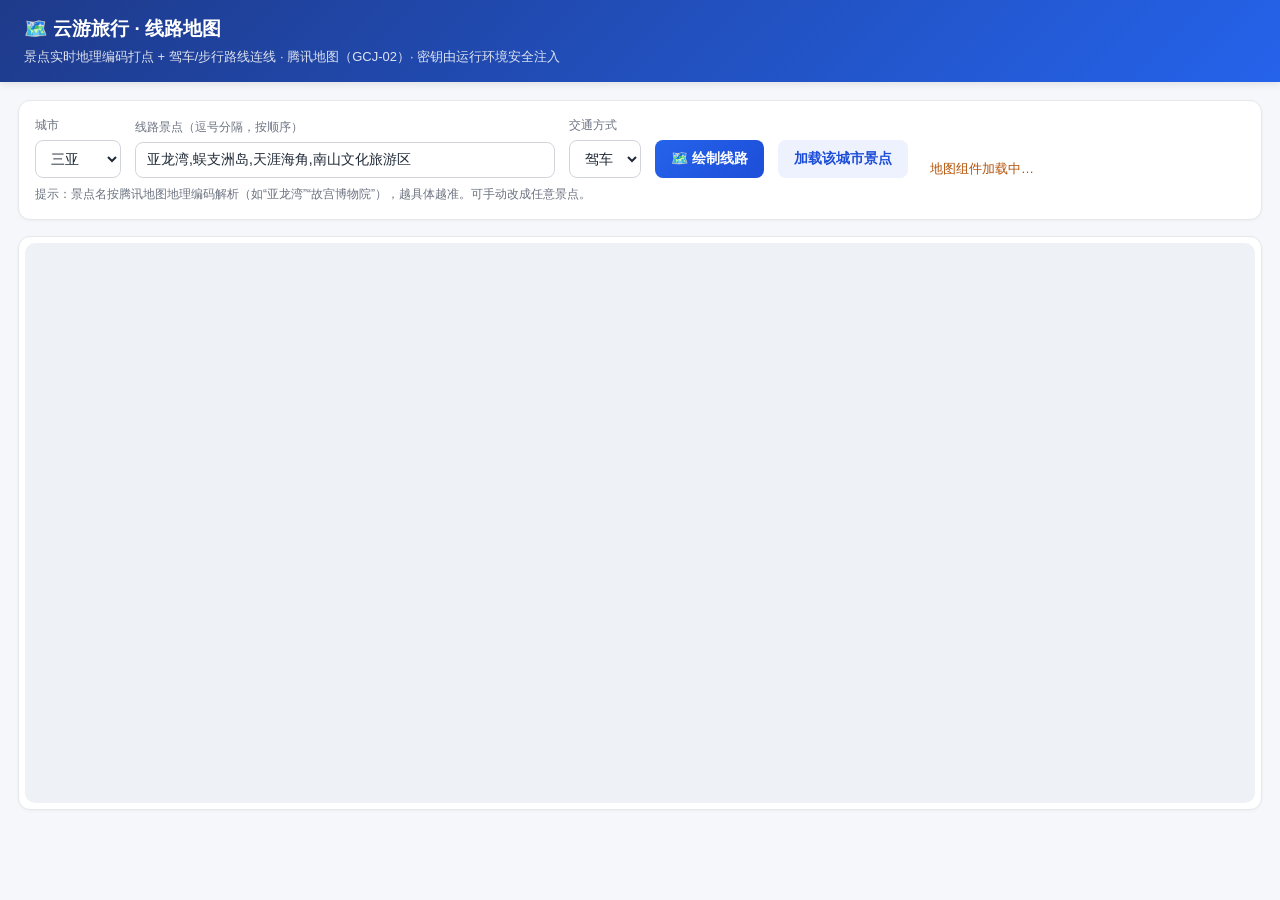
==== 线路地图.html @ bee804fd "初始提交：旅游数据平台全栈项目 + 云服务器 CI/CD 自动部署" ====
<!DOCTYPE html>
<html lang="zh-CN">
<head>
<meta charset="utf-8">
<meta name="viewport" content="width=device-width,initial-scale=1">
<title>云游旅行 · 线路地图</title>
<style>
  *{box-sizing:border-box}
  body{margin:0;font-family:-apple-system,"PingFang SC","Microsoft YaHei",sans-serif;background:#f5f7fa;color:#1f2937}
  header{background:linear-gradient(135deg,#1e3a8a,#2563eb);color:#fff;padding:16px 24px;box-shadow:0 2px 8px rgba(0,0,0,.1)}
  header h1{margin:0;font-size:19px}
  header p{margin:6px 0 0;font-size:13px;opacity:.85}
  .wrap{max-width:1280px;margin:0 auto;padding:18px}
  .card{background:#fff;border:1px solid #e5e7eb;border-radius:12px;padding:16px;margin-bottom:16px;box-shadow:0 1px 3px rgba(0,0,0,.04)}
  .fields{display:flex;gap:14px;flex-wrap:wrap;align-items:flex-end}
  .field{display:flex;flex-direction:column;gap:6px}
  .field label{font-size:12px;color:#6b7280}
  select,input{padding:9px 11px;border:1px solid #d1d5db;border-radius:8px;font-size:14px;background:#fff;color:#1f2937}
  input#spots{min-width:420px}
  button{border:0;border-radius:8px;padding:10px 16px;font-size:14px;cursor:pointer;font-weight:600}
  .btn-main{background:linear-gradient(135deg,#2563eb,#1d4ed8);color:#fff}
  .btn-main:hover{filter:brightness(1.08)}
  .btn-ghost{background:#eef2ff;color:#1d4ed8}
  .tag{display:inline-block;padding:4px 10px;background:#eff6ff;color:#1d4ed8;border:1px solid #dbeafe;border-radius:20px;font-size:12px;margin:3px}
  .status{color:#b45309;font-size:13px;margin-left:8px}
  #map{width:100%;height:560px;border-radius:10px;background:#eef2f7}
  .legend{font-size:12px;color:#6b7280;margin-top:8px}
  .spots-list{margin-top:10px}
  .spin{display:inline-block;width:14px;height:14px;border:2px solid #dbeafe;border-top-color:#2563eb;border-radius:50%;animation:sp .8s linear infinite;vertical-align:-2px}
  @keyframes sp{to{transform:rotate(360deg)}}
</style>
<!-- 预览面板 iframe 沙箱禁用了 localStorage/sessionStorage，SDK 读取会抛错；用内存实现兜底 -->
<script type="text/javascript">
(function(){
  function shim(name){
    try{ void window[name]; return; }catch(e){}
    var mem={};
    var s={
      getItem:function(k){return Object.prototype.hasOwnProperty.call(mem,k)?mem[k]:null;},
      setItem:function(k,v){mem[k]=String(v);},
      removeItem:function(k){delete mem[k];},
      clear:function(){mem={};},
      key:function(i){var ks=Object.keys(mem);return(i>=0&&i<ks.length)?ks[i]:null;}
    };
    Object.defineProperty(s,'length',{get:function(){return Object.keys(mem).length;}});
    try{Object.defineProperty(window,name,{value:s,configurable:true});}catch(e2){}
  }
  shim('localStorage'); shim('sessionStorage');
})();
</script>
<!-- 合规：零 Key 代理模式，密钥由 WorkBuddy 运行时注入，前端不暴露任何 Key -->
<script type="text/javascript">
  window._TMapSecurityConfig = {
    serviceHost: 'http://127.0.0.1:__WB_HTTP_PORT__/_TMapService/_wbt/__WB_TMAP_SECRET__',
  };
</script>
<script src="https://map.qq.com/api/gljs?v=1.exp&libraries=service"></script>
</head>
<body>
<header>
  <h1>🗺️ 云游旅行 · 线路地图</h1>
  <p>景点实时地理编码打点 + 驾车/步行路线连线 · 腾讯地图（GCJ-02）· 密钥由运行环境安全注入</p>
</header>
<div class="wrap">
  <div class="card">
    <div class="fields">
      <div class="field"><label>城市</label>
        <select id="city">
          <option value="三亚">三亚</option><option value="云南">云南</option><option value="厦门">厦门</option>
          <option value="张家界">张家界</option><option value="成都">成都</option><option value="杭州">杭州</option>
        </select>
      </div>
      <div class="field"><label>线路景点（逗号分隔，按顺序）</label>
        <input id="spots" value="亚龙湾,蜈支洲岛,天涯海角,南山文化旅游区">
      </div>
      <div class="field"><label>交通方式</label>
        <select id="mode"><option value="drive">驾车</option><option value="walk">步行</option></select>
      </div>
      <button class="btn-main" id="draw">🗺️ 绘制线路</button>
      <button class="btn-ghost" id="preset">加载该城市景点</button>
      <span class="status" id="status"></span>
    </div>
    <div class="legend">提示：景点名按腾讯地图地理编码解析（如“亚龙湾”“故宫博物院”），越具体越准。可手动改成任意景点。</div>
  </div>
  <div class="card" style="padding:6px"><div id="map"></div></div>
  <div class="card" id="info" style="display:none"></div>
</div>
<script>
const PRESETS={
  '三亚':['亚龙湾','蜈支洲岛','天涯海角','南山文化旅游区','海棠湾','鹿回头','西岛'],
  '云南':['大理古城','洱海','丽江古城','玉龙雪山','石林','滇池','泸沽湖'],
  '厦门':['鼓浪屿','中山路步行街','沙坡尾','曾厝垵','环岛路','南普陀寺'],
  '张家界':['张家界国家森林公园','天门山','武陵源','袁家界','金鞭溪'],
  '成都':['成都大熊猫繁育研究基地','宽窄巷子','武侯祠','锦里','春熙路','都江堰'],
  '杭州':['西湖','灵隐寺','龙井村','河坊街','西溪湿地','雷峰塔']
};
// 内置景点坐标（GCJ-02，公开旅游景点位置，非个人数据），用于 service REST 不可用时的兜底
const COORDS={
  '三亚':{'亚龙湾':[18.2149,109.6393],'蜈支洲岛':[18.3077,109.7592],'天涯海角':[18.2470,109.3510],'南山文化旅游区':[18.3010,109.2010],'海棠湾':[18.3000,109.7200],'鹿回头':[18.2200,109.5100],'西岛':[18.2300,109.3700]},
  '云南':{'大理古城':[25.6060,100.1550],'洱海':[25.7500,100.1700],'丽江古城':[26.8720,100.2340],'玉龙雪山':[27.1040,100.1760],'石林':[24.8140,103.3300],'滇池':[25.0400,102.7000],'泸沽湖':[27.7000,100.7700]},
  '厦门':{'鼓浪屿':[24.4470,118.0650],'中山路步行街':[24.4800,118.0890],'沙坡尾':[24.4400,118.0900],'曾厝垵':[24.4300,118.1200],'环岛路':[24.4400,118.1300],'南普陀寺':[24.4400,118.0880]},
  '张家界':{'张家界国家森林公园':[29.3250,110.4500],'天门山':[29.1300,110.4800],'武陵源':[29.3500,110.5500],'袁家界':[29.3400,110.5000],'金鞭溪':[29.3300,110.4800]},
  '成都':{'成都大熊猫繁育研究基地':[30.7400,104.1470],'宽窄巷子':[30.6700,104.0550],'武侯祠':[30.6460,104.0490],'锦里':[30.6460,104.0550],'春熙路':[30.6570,104.0820],'都江堰':[31.0000,103.6200]},
  '杭州':{'西湖':[30.2430,120.1490],'灵隐寺':[30.2400,120.1000],'龙井村':[30.2200,120.1000],'河坊街':[30.2400,120.1700],'西溪湿地':[30.2700,120.0600],'雷峰塔':[30.2310,120.1480]}
};
const $=id=>document.getElementById(id);
let map=null, markerLayer=null, lineLayer=null;

function initMap(){
  if(map)return true;
  if(!window.TMap){$('status').textContent='地图组件加载中…';return false;}
  try{
    map=new TMap.Map('map',{zoom:11,center:new TMap.LatLng(30.25,120.15)});
    return true;
  }catch(e){$('status').textContent='地图初始化失败：'+(e.message||e);return false;}
}

function parseHash(){
  const h=(location.hash||'').replace(/^#/,'');
  if(!h)return;
  const p=new URLSearchParams(h);
  const city=p.get('city'), spots=p.get('spots');
  if(city&&$('city').querySelector('option[value="'+city+'"]'))$('city').value=city;
  if(spots)$('spots').value=spots;
  // 自动绘制一次
  setTimeout(()=>$('draw').click(),600);
}

async function draw(){
  if(!initMap())return;
  const names=$('spots').value.split(/[,，、]/).map(s=>s.trim()).filter(Boolean).slice(0,15);
  if(!names.length){$('status').textContent='请填写至少一个景点';return}
  const city=$('city').value, mode=$('mode').value;
  $('status').innerHTML='<span class="spin"></span> 正在定位 '+names.length+' 个景点…';
  const geocoder=new TMap.service.Geocoder();
  const pts=[]; const misses=[]; let builtin=0, geo=0;
  for(const name of names){
    // 1) 内置坐标优先（内置景点一定能出图）
    const c=COORDS[city]&&COORDS[city][name];
    if(c){pts.push({name,lat:c[0],lng:c[1]});builtin++;continue;}
    // 2) 自定义景点：尝试实时地理编码
    try{
      const r=await geocoder.getLocation({address:city+name});
      const loc=r.result&&r.result.location;
      if(loc){pts.push({name,lat:loc.lat,lng:loc.lng});geo++;}
      else misses.push(name);
    }catch(e){misses.push(name);}
  }
  if(!pts.length){$('status').textContent='未定位到任何景点，试试内置的 6 城市景点或更具体的名称';return}
  // 清理旧图层
  if(markerLayer){markerLayer.setMap(null);markerLayer=null;}
  if(lineLayer){lineLayer.setMap(null);lineLayer=null;}
  // 打点
  markerLayer=new TMap.MultiMarker({
    map:map,
    styles:{pin:new TMap.MarkerStyle({width:26,height:36,anchor:{x:13,y:36},color:'#e11d48'})},
    geometries:pts.map((p,i)=>({
      id:'p'+i, styleId:'pin', position:new TMap.LatLng(p.lat,p.lng),
      properties:{title:p.name}
    }))
  });
  // 标签
  markerLayer.on('click',evt=>{
    const g=evt.geometry; if(g&&g.properties)$('status').textContent='📍 '+g.properties.title;
  });
  // 连线：优先实时路径规划，失败则用直线兜底，保证一定有线路
  const svc = mode==='walk' ? new TMap.service.Walking() : new TMap.service.Driving({policy:'LEAST_TIME'});
  let legs=[]; let realRoute=0;
  for(let i=0;i<pts.length-1;i++){
    let seg=[];
    try{
      const r=await svc.getDirection({
        from:new TMap.LatLng(pts[i].lat,pts[i].lng),
        to:new TMap.LatLng(pts[i+1].lat,pts[i+1].lng)
      });
      const route=r.result&&r.result.routes&&r.result.routes[0];
      if(route&&route.polyline&&route.polyline.length)seg=route.polyline;
    }catch(e){}
    if(seg.length){legs=legs.concat(seg);realRoute++;}
    else legs.push({lat:pts[i].lat,lng:pts[i].lng},{lat:pts[i+1].lat,lng:pts[i+1].lng});
  }
  if(legs.length){
    lineLayer=new TMap.MultiPolyline({
      map:map,
      styles:{road:new TMap.PolylineStyle({color:realRoute?'#2563eb':'#7c3aed',width:realRoute?6:3,borderWidth:1,borderColor:realRoute?'#1e40af':'#5b21b6',lineCap:'round',dashArray:realRoute?undefined:[4,4]})},
      geometries:[{id:'route',styleId:'road',paths:legs.map(p=>new TMap.LatLng(p.lat,p.lng))}]
    });
  }
  // 视野居中
  const lats=pts.map(p=>p.lat),lngs=pts.map(p=>p.lng);
  map.setCenter(new TMap.LatLng((Math.min.apply(null,lats)+Math.max.apply(null,lats))/2,
                                (Math.min.apply(null,lngs)+Math.max.apply(null,lngs))/2));
  if(pts.length>1)map.setZoom(12);
  $('status').style.color='#047857';
  $('status').textContent='已绘制 '+pts.length+' 个景点（内置坐标 '+builtin+(geo?' / 实时定位 '+geo:'')+'）'+
    (realRoute?' · 实时路线':' · 直线连线（路径服务不可用）')+(misses.length?' · 未找到:'+misses.join('/'):'');
  const info=$('info');
  info.style.display='block';
  info.innerHTML='<h2 style="margin-top:0">📍 本次线路（按顺序）</h2><div class="spots-list">'+
    pts.map((p,i)=>'<span class="tag">'+(i+1)+'. '+p.name+'</span>').join('')+'</div>'+
    (misses.length?'<div class="legend">未定位：'+misses.join('、')+'</div>':'');
}

$('draw').onclick=draw;
$('preset').onclick=()=>{$('spots').value=(PRESETS[$('city').value]||[]).join(',');$('status').textContent='已加载 '+PRESETS[$('city').value].length+' 个代表景点，点“绘制线路”查看';};
$('city').onchange=()=>{$('spots').value=(PRESETS[$('city').value]||[]).join(',');};
window.addEventListener('load',()=>{initMap();parseHash();});
</script>
</body>
</html>
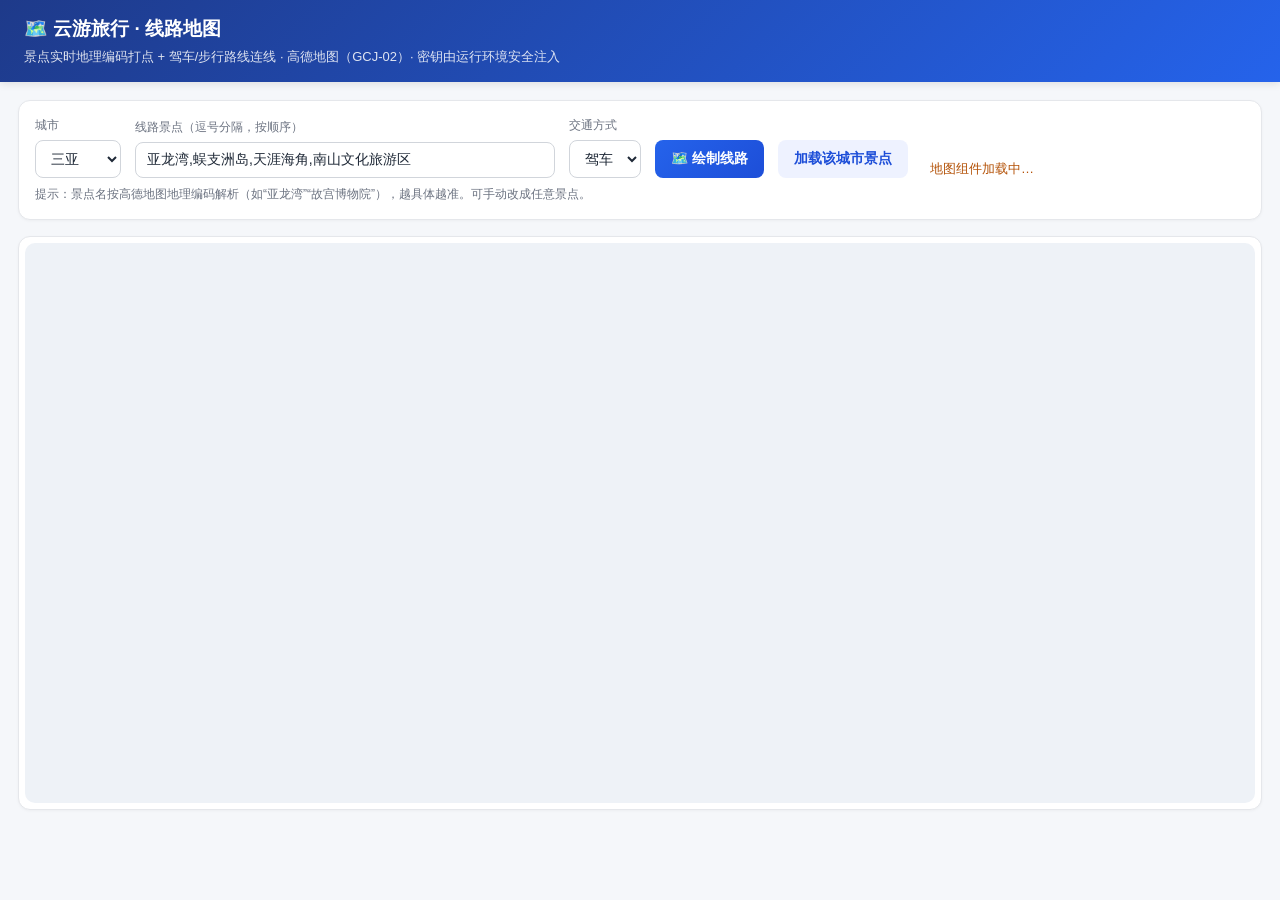
==== commit 8c6a1df8: "将线路地图从腾讯地图替换为高德地图 JS API 2.0" ====
--- a/线路地图.html
+++ b/线路地图.html
@@ -48,18 +48,16 @@
   shim('localStorage'); shim('sessionStorage');
 })();
 </script>
-<!-- 合规：零 Key 代理模式，密钥由 WorkBuddy 运行时注入，前端不暴露任何 Key -->
+<!-- 高德 JS API 2.0：Key 与安全密钥由 WorkBuddy 运行时注入，前端源码不写死真实值 -->
 <script type="text/javascript">
-  window._TMapSecurityConfig = {
-    serviceHost: 'http://127.0.0.1:__WB_HTTP_PORT__/_TMapService/_wbt/__WB_TMAP_SECRET__',
-  };
+  window._AMapSecurityConfig = { securityJsCode: "__WB_AMAP_SECRET__" };
 </script>
-<script src="https://map.qq.com/api/gljs?v=1.exp&libraries=service"></script>
+<script src="https://webapi.amap.com/maps?v=2.0&key=__WB_AMAP_KEY__&plugin=AMap.Scale,AMap.Geocoder,AMap.Driving,AMap.Walking"></script>
 </head>
 <body>
 <header>
   <h1>🗺️ 云游旅行 · 线路地图</h1>
-  <p>景点实时地理编码打点 + 驾车/步行路线连线 · 腾讯地图（GCJ-02）· 密钥由运行环境安全注入</p>
+  <p>景点实时地理编码打点 + 驾车/步行路线连线 · 高德地图（GCJ-02）· 密钥由运行环境安全注入</p>
 </header>
 <div class="wrap">
   <div class="card">
@@ -80,7 +78,7 @@
       <button class="btn-ghost" id="preset">加载该城市景点</button>
       <span class="status" id="status"></span>
     </div>
-    <div class="legend">提示：景点名按腾讯地图地理编码解析（如“亚龙湾”“故宫博物院”），越具体越准。可手动改成任意景点。</div>
+    <div class="legend">提示：景点名按高德地图地理编码解析（如“亚龙湾”“故宫博物院”），越具体越准。可手动改成任意景点。</div>
   </div>
   <div class="card" style="padding:6px"><div id="map"></div></div>
   <div class="card" id="info" style="display:none"></div>
@@ -95,6 +93,7 @@
   '杭州':['西湖','灵隐寺','龙井村','河坊街','西溪湿地','雷峰塔']
 };
 // 内置景点坐标（GCJ-02，公开旅游景点位置，非个人数据），用于 service REST 不可用时的兜底
+// 高德坐标顺序为 [经度, 纬度]，这些值存的是 [纬度, 经度]，用 LL() 统一转换
 const COORDS={
   '三亚':{'亚龙湾':[18.2149,109.6393],'蜈支洲岛':[18.3077,109.7592],'天涯海角':[18.2470,109.3510],'南山文化旅游区':[18.3010,109.2010],'海棠湾':[18.3000,109.7200],'鹿回头':[18.2200,109.5100],'西岛':[18.2300,109.3700]},
   '云南':{'大理古城':[25.6060,100.1550],'洱海':[25.7500,100.1700],'丽江古城':[26.8720,100.2340],'玉龙雪山':[27.1040,100.1760],'石林':[24.8140,103.3300],'滇池':[25.0400,102.7000],'泸沽湖':[27.7000,100.7700]},
@@ -104,15 +103,46 @@
   '杭州':{'西湖':[30.2430,120.1490],'灵隐寺':[30.2400,120.1000],'龙井村':[30.2200,120.1000],'河坊街':[30.2400,120.1700],'西溪湿地':[30.2700,120.0600],'雷峰塔':[30.2310,120.1480]}
 };
 const $=id=>document.getElementById(id);
+const LL=(lat,lng)=>new AMap.LngLat(lng,lat);
+const pair=p=>[p.lng,p.lat];
 let map=null, markerLayer=null, lineLayer=null;
 
 function initMap(){
   if(map)return true;
-  if(!window.TMap){$('status').textContent='地图组件加载中…';return false;}
+  if(!window.AMap){$('status').textContent='地图组件加载中…';return false;}
   try{
-    map=new TMap.Map('map',{zoom:11,center:new TMap.LatLng(30.25,120.15)});
+    map=new AMap.Map('map',{zoom:11,center:[120.15,30.25]});
+    try{map.addControl(new AMap.Scale({position:'LB'}));}catch(e){}
     return true;
   }catch(e){$('status').textContent='地图初始化失败：'+(e.message||e);return false;}
+}
+// 高德服务类 API 为回调式，包装成 Promise
+function geocode(address,city){
+  return new Promise(resolve=>{
+    try{
+      const gc=new AMap.Geocoder(city?{city:city}:{});
+      gc.getLocation(address,(status,result)=>{
+        if(status==='complete'&&result&&result.geocodes&&result.geocodes.length){
+          const loc=result.geocodes[0].location;
+          resolve({lat:loc.lat,lng:loc.lng});
+        }else resolve(null);
+      });
+    }catch(e){resolve(null);}
+  });
+}
+function fetchRoute(from,to,mode){
+  return new Promise(resolve=>{
+    try{
+      const svc=mode==='walk'?new AMap.Walking({}):new AMap.Driving({policy:AMap.DrivingPolicy.LEAST_TIME});
+      svc.get(pair(from),pair(to),(status,result)=>{
+        if(status==='complete'&&result&&result.routes&&result.routes[0]){
+          const path=[];
+          (result.routes[0].steps||[]).forEach(s=>{(s.path||[]).forEach(p=>path.push({lat:p.lat,lng:p.lng}));});
+          resolve(path.length?path:null);
+        }else resolve(null);
+      });
+    }catch(e){resolve(null);}
+  });
 }
 
 function parseHash(){
@@ -132,64 +162,50 @@
   if(!names.length){$('status').textContent='请填写至少一个景点';return}
   const city=$('city').value, mode=$('mode').value;
   $('status').innerHTML='<span class="spin"></span> 正在定位 '+names.length+' 个景点…';
-  const geocoder=new TMap.service.Geocoder();
   const pts=[]; const misses=[]; let builtin=0, geo=0;
   for(const name of names){
     // 1) 内置坐标优先（内置景点一定能出图）
     const c=COORDS[city]&&COORDS[city][name];
     if(c){pts.push({name,lat:c[0],lng:c[1]});builtin++;continue;}
     // 2) 自定义景点：尝试实时地理编码
-    try{
-      const r=await geocoder.getLocation({address:city+name});
-      const loc=r.result&&r.result.location;
-      if(loc){pts.push({name,lat:loc.lat,lng:loc.lng});geo++;}
-      else misses.push(name);
-    }catch(e){misses.push(name);}
+    const loc=await geocode(name,city);
+    if(loc){pts.push({name,lat:loc.lat,lng:loc.lng});geo++;}
+    else misses.push(name);
   }
   if(!pts.length){$('status').textContent='未定位到任何景点，试试内置的 6 城市景点或更具体的名称';return}
   // 清理旧图层
-  if(markerLayer){markerLayer.setMap(null);markerLayer=null;}
-  if(lineLayer){lineLayer.setMap(null);lineLayer=null;}
-  // 打点
-  markerLayer=new TMap.MultiMarker({
-    map:map,
-    styles:{pin:new TMap.MarkerStyle({width:26,height:36,anchor:{x:13,y:36},color:'#e11d48'})},
-    geometries:pts.map((p,i)=>({
-      id:'p'+i, styleId:'pin', position:new TMap.LatLng(p.lat,p.lng),
-      properties:{title:p.name}
-    }))
+  if(markerLayer){try{map.remove(markerLayer);}catch(e){}markerLayer=null;}
+  if(lineLayer){try{map.remove(lineLayer);}catch(e){}lineLayer=null;}
+  // 打点（默认水滴图标）
+  markerLayer=pts.map(p=>{
+    const m=new AMap.Marker({position:pair(p),title:p.name});
+    m.on('click',()=>$('status').textContent='📍 '+p.name);
+    return m;
   });
-  // 标签
-  markerLayer.on('click',evt=>{
-    const g=evt.geometry; if(g&&g.properties)$('status').textContent='📍 '+g.properties.title;
-  });
+  map.add(markerLayer);
   // 连线：优先实时路径规划，失败则用直线兜底，保证一定有线路
-  const svc = mode==='walk' ? new TMap.service.Walking() : new TMap.service.Driving({policy:'LEAST_TIME'});
   let legs=[]; let realRoute=0;
   for(let i=0;i<pts.length-1;i++){
-    let seg=[];
-    try{
-      const r=await svc.getDirection({
-        from:new TMap.LatLng(pts[i].lat,pts[i].lng),
-        to:new TMap.LatLng(pts[i+1].lat,pts[i+1].lng)
-      });
-      const route=r.result&&r.result.routes&&r.result.routes[0];
-      if(route&&route.polyline&&route.polyline.length)seg=route.polyline;
-    }catch(e){}
-    if(seg.length){legs=legs.concat(seg);realRoute++;}
+    const seg=await fetchRoute(pts[i],pts[i+1],mode);
+    if(seg&&seg.length){legs=legs.concat(seg);realRoute++;}
     else legs.push({lat:pts[i].lat,lng:pts[i].lng},{lat:pts[i+1].lat,lng:pts[i+1].lng});
   }
   if(legs.length){
-    lineLayer=new TMap.MultiPolyline({
-      map:map,
-      styles:{road:new TMap.PolylineStyle({color:realRoute?'#2563eb':'#7c3aed',width:realRoute?6:3,borderWidth:1,borderColor:realRoute?'#1e40af':'#5b21b6',lineCap:'round',dashArray:realRoute?undefined:[4,4]})},
-      geometries:[{id:'route',styleId:'road',paths:legs.map(p=>new TMap.LatLng(p.lat,p.lng))}]
+    lineLayer=new AMap.Polyline({
+      path:legs.map(pair),
+      strokeColor:realRoute?'#2563eb':'#7c3aed',
+      strokeWeight:realRoute?6:3,
+      borderWeight:1,
+      borderColor:realRoute?'#1e40af':'#5b21b6',
+      lineCap:'round',
+      strokeStyle:realRoute?'solid':'dashed'
     });
+    map.add(lineLayer);
   }
   // 视野居中
   const lats=pts.map(p=>p.lat),lngs=pts.map(p=>p.lng);
-  map.setCenter(new TMap.LatLng((Math.min.apply(null,lats)+Math.max.apply(null,lats))/2,
-                                (Math.min.apply(null,lngs)+Math.max.apply(null,lngs))/2));
+  map.setCenter(LL((Math.min.apply(null,lats)+Math.max.apply(null,lats))/2,
+                   (Math.min.apply(null,lngs)+Math.max.apply(null,lngs))/2));
   if(pts.length>1)map.setZoom(12);
   $('status').style.color='#047857';
   $('status').textContent='已绘制 '+pts.length+' 个景点（内置坐标 '+builtin+(geo?' / 实时定位 '+geo:'')+'）'+
